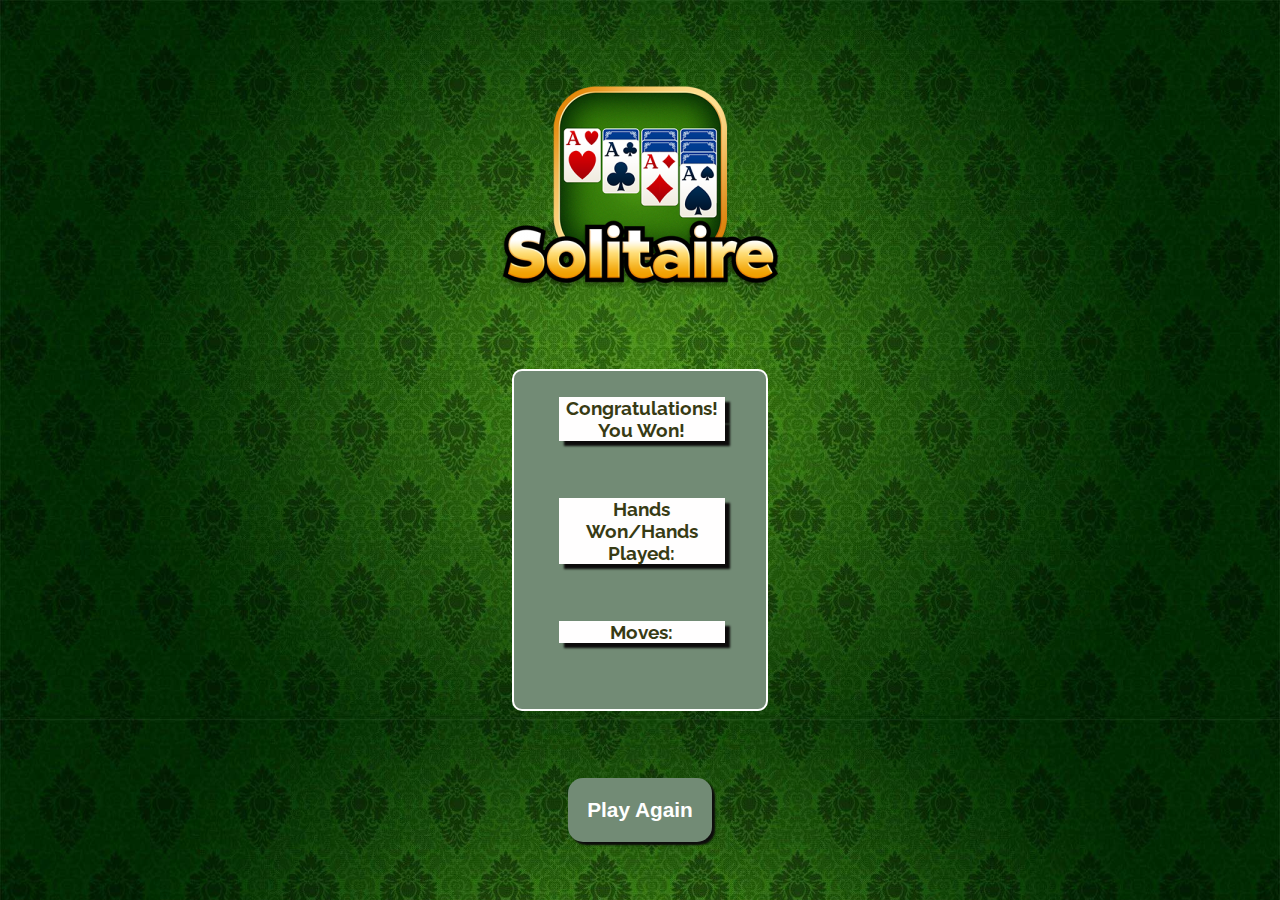
==== resultPage/result.html @ 399e0727 "Add files via upload" ====
<!DOCTYPE html>
<html lang="en">
<head>
    <meta charset="UTF-8">
    <meta name="viewport" content="width=device-width, initial-scale=1.0">
    <title>Result</title>
    <link rel="stylesheet" href="result.css">
</head>
<body>
    <div class="container">
        <div class="logo">
            <img src="../assets/images/logo.png" alt="logo">
        </div>
        <div class="result">
            <h3 class="text" id="compliment">Congratulations!</h3>
            <h3 class="text" id="end">You Won!</h3>
            <br><br><br>
            <h3 class="text">Hands Won/Hands Played:</h3>
            <h3 class="text" id="hands-won"></h3>
            <br><br><br>
            <h3 class="text">Moves:</h3>
            <h3 class="text" id="numberMoves"></h3>
        </div>
        <div id="play-again">
            <button>Play Again</button>
        </div>
    </div>
    <script src="result.js"></script>
</body>
</html>
---- resultPage/result.css ----
@import url('https://fonts.googleapis.com/css2?family=Raleway&display=swap');


*{
    margin: 0;
    padding: 0;
    box-sizing: border-box;
}

body{
    background-image: url(../assets/images/sol.jpg);
    background-size: cover;
    margin-top: 5vh;
    font-family: 'Raleway', sans-serif;
}

.container{
    display: flex;
    justify-content: center;
    align-items: center;
    flex-direction: column;
}

.logo{
    position: absolute;
    top: 22%;
    left: 50%;
    transform: translate(-50%, -50%);
}

/* Styling for the result panel */
.result{
    padding-top: 2%;
    padding-left: 3.5%;
    height: 38vh;
    width: 20vw;
    background-color: #728b75;
    text-align: center;
    font-size: 1rem;
    border: 2px solid white;
    border-radius: 10px;
    color: rgb(56, 59, 20);
    position: absolute;
    top: 60%;
    left: 50%;
    transform: translate(-50%, -50%);
    
}

.text{
    background-color: #fffefe;
    box-shadow: 5px 5px 2px rgb(13, 12, 12);
    width: 13vw;
}

/* Play Again button styling */
button{
    margin-top: 8vh;
    height: 4rem;
    width: 9rem;
    border-radius: 15px;
    font-size: 1.3rem;
    border: none;
    box-shadow: 3px 3px 2px rgb(13, 12, 12);
    background-color: #728b75;
    color: white;
    font-weight: 800;
    cursor: pointer;
    position: absolute;
    top: 82%;
    left: 50%;
    transform: translate(-50%, -50%);
}

@media screen and (max-width: 768px){

    .logo img{
        height: 13rem;
        width: 13rem;
        top: 5%;
    }

    .result{
        width: 50vw;
        height: 48vh;
        padding-left: 10%;
    }

    .text{
        width: 30vw;
    }

    button{
        height: 3rem;
        width: 10rem;
    }
    
}


@media screen and (max-width: 560px){
    .logo img{
        height: 13rem;
        width: 13rem;
        top: 5%;
    }

    .result{
        width: 45vw;
        height: 45vh;
        padding-left: 5%;
        padding-top: 3%;
    }

    .text{
        width: 35vw;
        font-size: 1rem;
    }

    button{
        height: 2rem;
        width: 8rem;
        font-size: 1rem;
    }
}
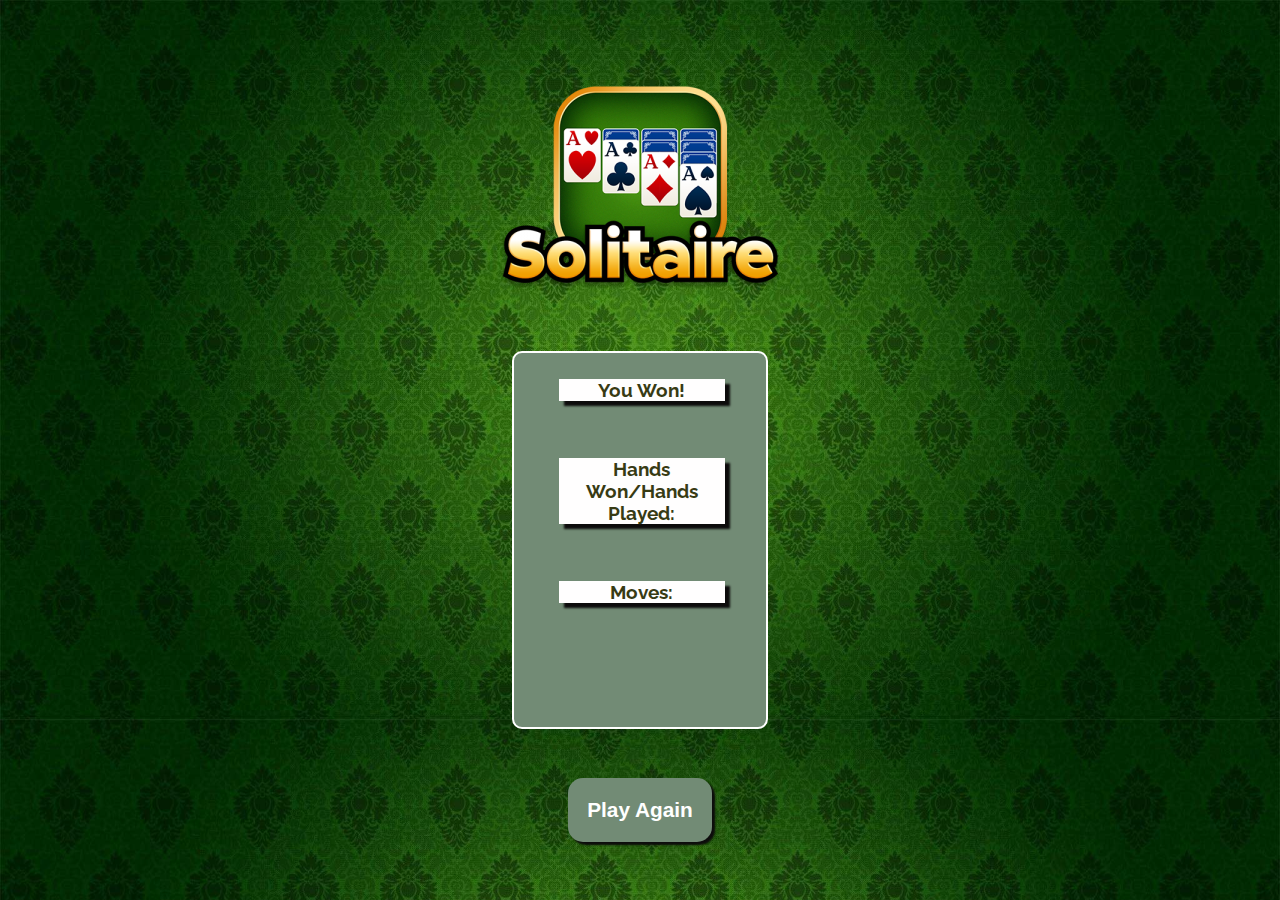
==== commit b9f80baf: "Add files via upload" ====
--- a/resultPage/result.html
+++ b/resultPage/result.html
@@ -12,7 +12,7 @@
             <img src="../assets/images/logo.png" alt="logo">
         </div>
         <div class="result">
-            <h3 class="text" id="compliment">Congratulations!</h3>
+            <h3 class="text" id="compliment"></h3>
             <h3 class="text" id="end">You Won!</h3>
             <br><br><br>
             <h3 class="text">Hands Won/Hands Played:</h3>
--- a/resultPage/result.css
+++ b/resultPage/result.css
@@ -32,7 +32,7 @@
 .result{
     padding-top: 2%;
     padding-left: 3.5%;
-    height: 38vh;
+    height: 42vh;
     width: 20vw;
     background-color: #728b75;
     text-align: center;
